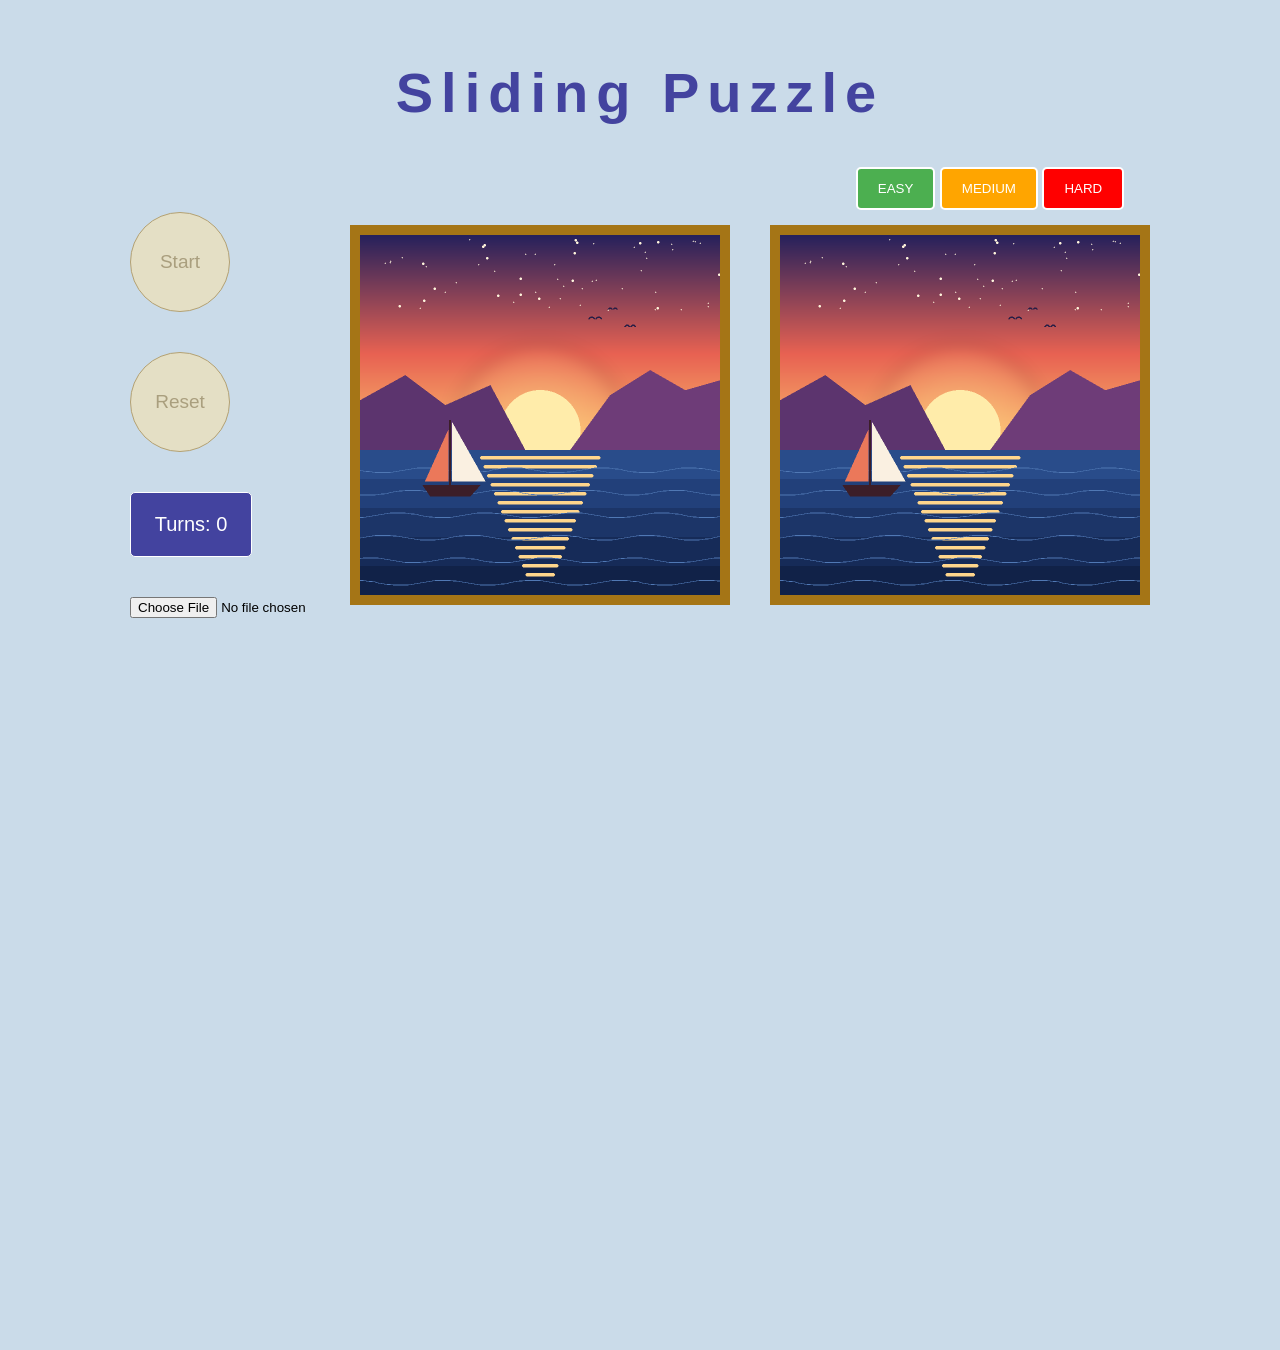
==== puzzle/index.html @ 75ce7c8c "Add sliding puzzle and 1A2B games from 2024 front-end course" ====
<!DOCTYPE html>
<html lang="en">
  <head>
    <meta name="viewport" content="width=device-width, initial-scale=1.0" />
    <title>Puzzle Game</title>
    <!-- Stylesheet -->
    <link rel="stylesheet" href="puzzle.css" />
    <script src="puzzle.js"></script>
  </head>
  <body>
    <div class="container">
      <div class="title">
        <h1 class="gameTitle">Sliding Puzzle</h1>
        <div class="levelBtnBox">
          <button class="gameLevelBtn" id="easy" disabled>EASY</button>
          <button class="gameLevelBtn" id="medium" disabled>MEDIUM</button>
          <button class="gameLevelBtn" id="hard" disabled>HARD</button>
        </div>
      </div>
      <div class="box" id="box">
        <div class="leftContainer">
          <button class="btn" id="start">Start</button>
          <button class="btn" id="reset">Reset</button>
          <p class="turnText">Turns: <span id="turns">0</span></p>
        </div>
  
        <div class="rightContainer">
          <div class="board" id="puzzleContainer">
            <img class="puzzleImage" src="images/sunset.png" alt="Sunset over the sea" />
          </div>
          <div class="board">
            <img class="puzzleImage" id="fixedImg" src="images/sunset.png" alt="Sunset over the sea" />
          </div>
        </div>
      </div>
      <div class="bottom">
      </div>
    </div>
  </body>
</html>
---- puzzle/puzzle.css ----
* {
  margin: 0;
  padding: 0;
}

body {
  font-family: Arial, Helvetica, sans-serif;
  text-align: center;
}
.container {
  background-color: rgb(202, 219, 233);
  height: 150vh;
}

.box {
  display: flex;
  justify-content: center;
  align-items: center;
}

.title img {
  width: 500px;
  height: 250px;
}

.board {
  display: grid;
  grid-gap: 0px;
  background-color: rgb(255, 248, 232);
  border: 10px solid rgba(156, 104, 0, 0.906);
  margin: 20px;
}

.turnText {
  width: 80px;
  margin: 20px;
  font-family: "Gill Sans", "Gill Sans MT", Calibri, "Trebuchet MS", sans-serif;
  font-size: 20px;
  font-weight: 500;
  color: white;
  border: 1px solid white;
  background-color: rgb(67, 67, 159);
  padding: 20px;
  border-radius: 5px;
}
.leftContainer {
  display: flex;
  flex-direction: column;
}
.rightContainer {
  display: flex;
}
.btn {
  background-color: rgb(255, 227, 162);
  color: rgba(126, 86, 7, 0.906);
  border: 1px solid rgba(156, 104, 0);
  width: 100px;
  height: 100px;
  border-radius: 50%;
  font-size: 19px;
  font-family: "Gill Sans", "Gill Sans MT", Calibri, "Trebuchet MS", sans-serif;
  margin: 20px;
  cursor: pointer;
}
.puzzleImage {
  width: 360px;
  height: 360px;
  object-fit: fill;
}
.bottom {
  display: flex;
  justify-content: center;
  align-items: center;
}
.levelBtnBox{
  margin-left: 700px;
  margin-bottom: -30px;
}

.gameLevelBtn {
  border: 2px solid white;
  background-color: red;
  color: white;
  font-weight: 400;
  padding: 12px 20px;
  border-radius: 5px;
  margin: 12px 0px;
  transition: transform 0.3s ease;
  cursor: pointer;
}
.gameLevelBtn:disabled {
  cursor: not-allowed;
  opacity: 0.5;
}
/* 透過使用 :not(:disabled) 與 :active 結合，你可以確保只有當按鈕不是停用狀態時，點擊才會觸發放大效果。 */
.gameLevelBtn:active:not(:disabled) {
  transform: scale(1.1);
}
.disabled-button {
  opacity: 0.5;
  cursor: not-allowed;
}

.gameTitle {
  padding: 60px 0 30px;
  font-family: "Gill Sans", "Gill Sans MT", Calibri, "Trebuchet MS", sans-serif;
  font-size: 56px;
  letter-spacing: 8px;
  color: rgb(67, 67, 159);
}
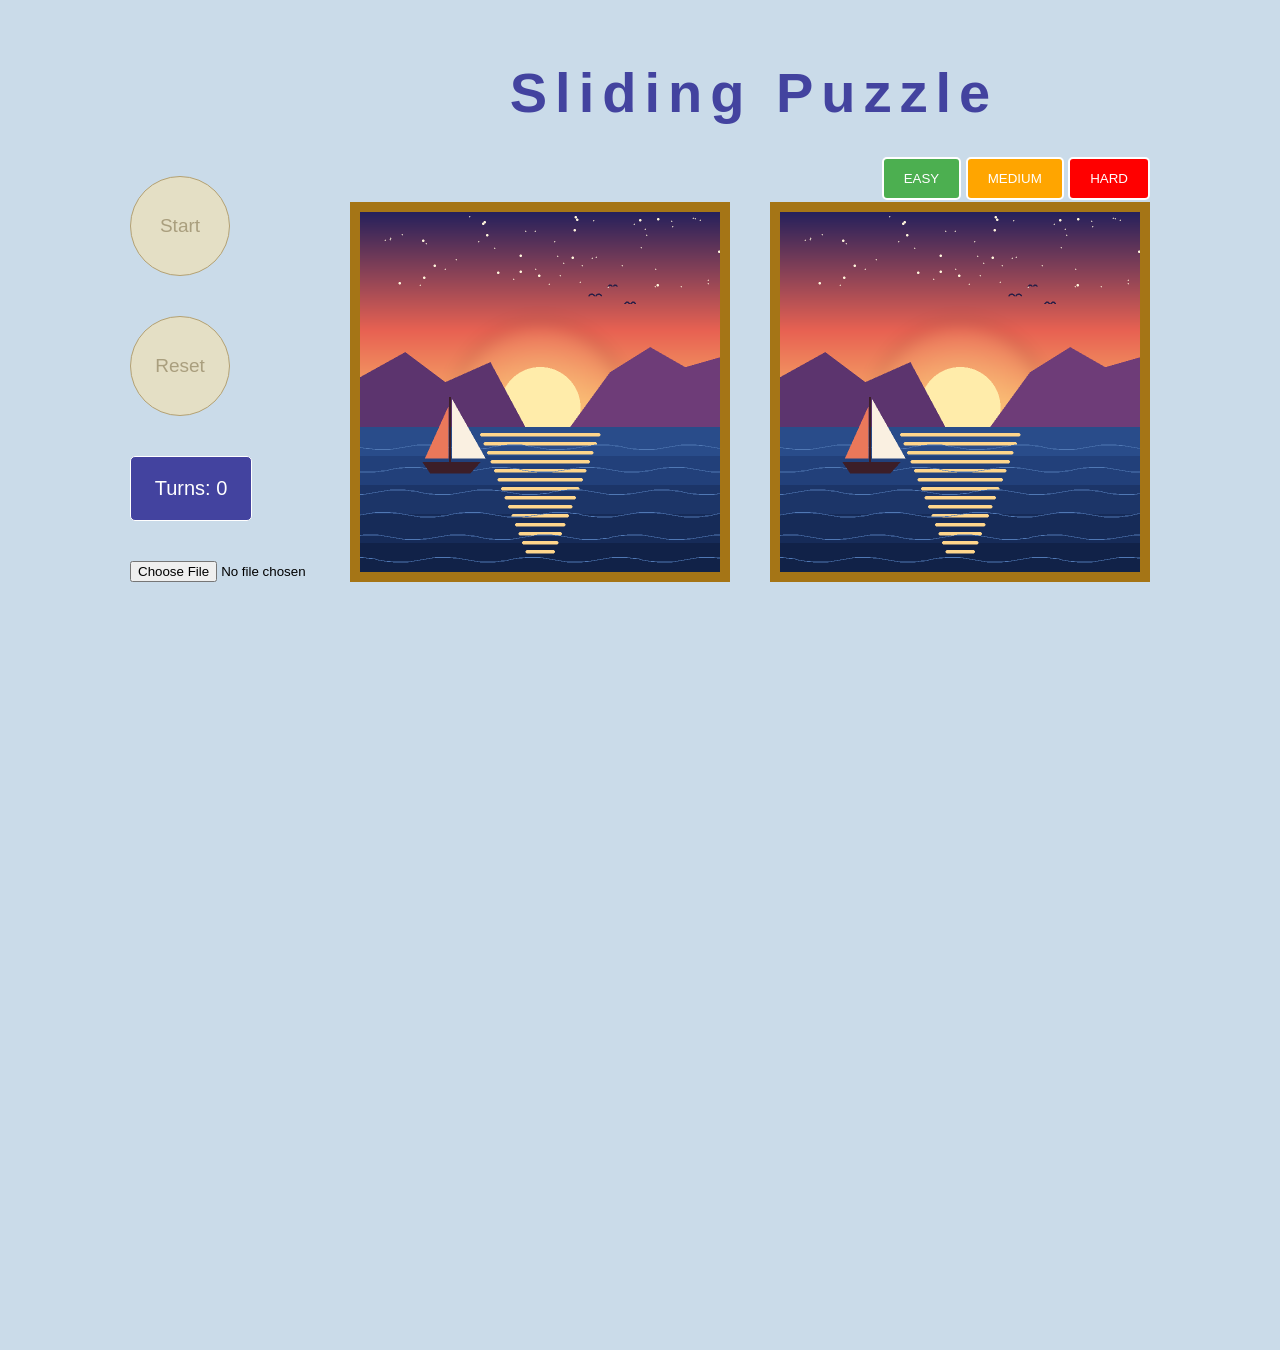
==== commit b11a8aa0: "Center puzzle title over the boards and align level buttons" ====
--- a/puzzle/index.html
+++ b/puzzle/index.html
@@ -1,40 +1,40 @@
-<!DOCTYPE html>
-<html lang="en">
-  <head>
-    <meta name="viewport" content="width=device-width, initial-scale=1.0" />
-    <title>Puzzle Game</title>
-    <!-- Stylesheet -->
-    <link rel="stylesheet" href="puzzle.css" />
-    <script src="puzzle.js"></script>
-  </head>
-  <body>
-    <div class="container">
-      <div class="title">
-        <h1 class="gameTitle">Sliding Puzzle</h1>
-        <div class="levelBtnBox">
-          <button class="gameLevelBtn" id="easy" disabled>EASY</button>
-          <button class="gameLevelBtn" id="medium" disabled>MEDIUM</button>
-          <button class="gameLevelBtn" id="hard" disabled>HARD</button>
-        </div>
-      </div>
-      <div class="box" id="box">
-        <div class="leftContainer">
-          <button class="btn" id="start">Start</button>
-          <button class="btn" id="reset">Reset</button>
-          <p class="turnText">Turns: <span id="turns">0</span></p>
-        </div>
-  
-        <div class="rightContainer">
-          <div class="board" id="puzzleContainer">
-            <img class="puzzleImage" src="images/sunset.png" alt="Sunset over the sea" />
-          </div>
-          <div class="board">
-            <img class="puzzleImage" id="fixedImg" src="images/sunset.png" alt="Sunset over the sea" />
-          </div>
-        </div>
-      </div>
-      <div class="bottom">
-      </div>
-    </div>
-  </body>
-</html>
+<!DOCTYPE html>
+<html lang="en">
+  <head>
+    <meta name="viewport" content="width=device-width, initial-scale=1.0" />
+    <title>Puzzle Game</title>
+    <!-- Stylesheet -->
+    <link rel="stylesheet" href="puzzle.css" />
+    <script src="puzzle.js"></script>
+  </head>
+  <body>
+    <div class="container">
+      <div class="box" id="box">
+        <div class="leftContainer">
+          <button class="btn" id="start">Start</button>
+          <button class="btn" id="reset">Reset</button>
+          <p class="turnText">Turns: <span id="turns">0</span></p>
+        </div>
+
+        <div class="gameArea">
+          <h1 class="gameTitle">Sliding Puzzle</h1>
+          <div class="levelBtnBox">
+            <button class="gameLevelBtn" id="easy" disabled>EASY</button>
+            <button class="gameLevelBtn" id="medium" disabled>MEDIUM</button>
+            <button class="gameLevelBtn" id="hard" disabled>HARD</button>
+          </div>
+          <div class="rightContainer">
+            <div class="board" id="puzzleContainer">
+              <img class="puzzleImage" src="images/sunset.png" alt="Sunset over the sea" />
+            </div>
+            <div class="board">
+              <img class="puzzleImage" id="fixedImg" src="images/sunset.png" alt="Sunset over the sea" />
+            </div>
+          </div>
+        </div>
+      </div>
+      <div class="bottom">
+      </div>
+    </div>
+  </body>
+</html>
--- a/puzzle/puzzle.css
+++ b/puzzle/puzzle.css
@@ -15,12 +15,14 @@
 .box {
   display: flex;
   justify-content: center;
-  align-items: center;
+  align-items: flex-end;
 }
 
-.title img {
-  width: 500px;
-  height: 250px;
+/* 標題、難度按鈕和兩個拼圖框放在同一欄，標題才會對準拼圖置中 */
+.gameArea {
+  display: flex;
+  flex-direction: column;
+  align-items: center;
 }
 
 .board {
@@ -72,8 +74,9 @@
   justify-content: center;
   align-items: center;
 }
-.levelBtnBox{
-  margin-left: 700px;
+.levelBtnBox {
+  align-self: flex-end;
+  margin-right: 20px;
   margin-bottom: -30px;
 }
 
@@ -102,7 +105,7 @@
 }
 
 .gameTitle {
-  padding: 60px 0 30px;
+  padding: 60px 0 20px 8px; /* 左邊補 8px，抵銷 letter-spacing 在最後一個字母後面多出的空間 */
   font-family: "Gill Sans", "Gill Sans MT", Calibri, "Trebuchet MS", sans-serif;
   font-size: 56px;
   letter-spacing: 8px;
